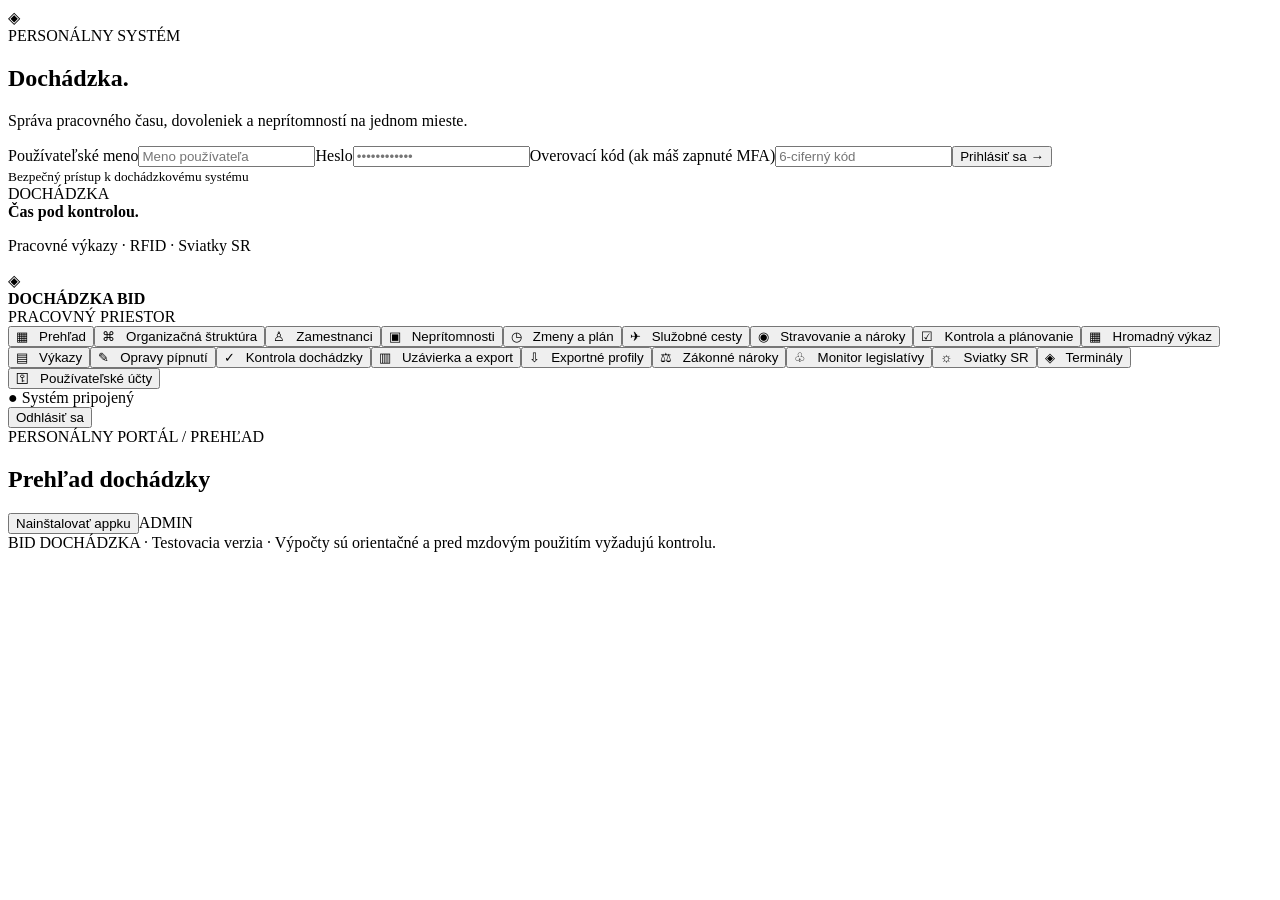
==== dochadzka/frontend/index.html @ 8f4ae2d2 "Add travel reimbursements and meal eligibility pages to BID navigation" ====
<!doctype html>
<html lang="sk"><head><meta charset="utf-8"><meta name="viewport" content="width=device-width, initial-scale=1"><title>BID · Dochádzka</title><link rel="manifest" href="/manifest.webmanifest"><meta name="theme-color" content="#112747"><meta name="apple-mobile-web-app-capable" content="yes"><meta name="apple-mobile-web-app-status-bar-style" content="default"><meta name="apple-mobile-web-app-title" content="Dochádzka"><link rel="apple-touch-icon" href="/assets/icon.svg"><link rel="stylesheet" href="/assets/style.css"></head>
<body><div id="toast" role="status"></div>
<section id="login" class="login-view"><div class="login-panel"><div class="logo">◈</div><div class="kicker">PERSONÁLNY SYSTÉM</div><h1>Dochádzka<span class="accent">.</span></h1><p>Správa pracovného času, dovoleniek a neprítomností na jednom mieste.</p><form id="loginForm"><label for="username">Používateľské meno</label><input id="username" autocomplete="username" required placeholder="Meno používateľa"><label for="password">Heslo</label><input id="password" type="password" autocomplete="current-password" required placeholder="••••••••••••"><label for="loginOtp">Overovací kód (ak máš zapnuté MFA)</label><input id="loginOtp" inputmode="numeric" autocomplete="one-time-code" maxlength="8" placeholder="6-ciferný kód"><button type="submit" class="primary">Prihlásiť sa →</button></form><small>Bezpečný prístup k dochádzkovému systému</small></div><div class="login-art"><div class="glass">DOCHÁDZKA<br><strong>Čas pod kontrolou.</strong><p>Pracovné výkazy · RFID · Sviatky SR</p><div class="orb"></div></div></div></section>
<div id="app" class="shell hidden"><aside class="sidebar"><div class="brand"><div class="brandicon">◈</div><strong>DOCHÁDZKA<span> BID</span></strong></div><div class="nav-caption">PRACOVNÝ PRIESTOR</div><nav><button data-view="dashboard" class="nav active">▦ &nbsp; Prehľad</button><button data-view="organization" class="nav">⌘ &nbsp; Organizačná štruktúra</button><button data-view="employees" class="nav">♙ &nbsp; Zamestnanci</button><button data-view="requests" class="nav">▣ &nbsp; Neprítomnosti</button><button data-view="shifts" class="nav">◷ &nbsp; Zmeny a plán</button><button data-view="travel" class="nav">✈ &nbsp; Služobné cesty</button><button data-view="meals" class="nav">◉ &nbsp; Stravovanie a nároky</button><button data-view="approvalCenter" class="nav">☑ &nbsp; Kontrola a plánovanie</button><button data-view="groupReport" class="nav">▦ &nbsp; Hromadný výkaz</button><button data-view="reports" class="nav">▤ &nbsp; Výkazy</button><button data-view="corrections" class="nav">✎ &nbsp; Opravy pípnutí</button><button data-view="quality" class="nav">✓ &nbsp; Kontrola dochádzky</button><button data-view="payroll" class="nav">▥ &nbsp; Uzávierka a export</button><button data-view="exports" class="nav">⇩ &nbsp; Exportné profily</button><button data-view="legal" class="nav">⚖ &nbsp; Zákonné nároky</button><button data-view="legalMonitor" class="nav">♧ &nbsp; Monitor legislatívy</button><button data-view="holidays" class="nav">☼ &nbsp; Sviatky SR</button><button data-view="terminal" class="nav">◈ &nbsp; Terminály</button><button data-view="accounts" class="nav">⚿ &nbsp; Používateľské účty</button></nav><div class="aside-bottom"><div class="online">● Systém pripojený</div><button id="logout" class="logout">Odhlásiť sa</button></div></aside>
<div class="main"><header><div><span class="kicker">PERSONÁLNY PORTÁL / <span id="breadcrumb">PREHĽAD</span></span><h2 id="pageTitle">Prehľad dochádzky</h2></div><div class="header-right"><span id="today"></span><button id="installApp" class="secondary hidden" type="button">Nainštalovať appku</button><span class="user" id="userBadge">ADMIN</span></div></header>
<div id="legalNoticeBanner" class="legal-notice-banner hidden" role="status"></div><div id="demoBanner" class="demo-banner hidden"></div><div id="storageWarning" class="storage-warning hidden" role="alert"></div><main id="content"></main><footer>BID DOCHÁDZKA · Testovacia verzia · Výpočty sú orientačné a pred mzdovým použitím vyžadujú kontrolu.</footer></div></div>
<script src="/assets/app.js"></script></body></html>
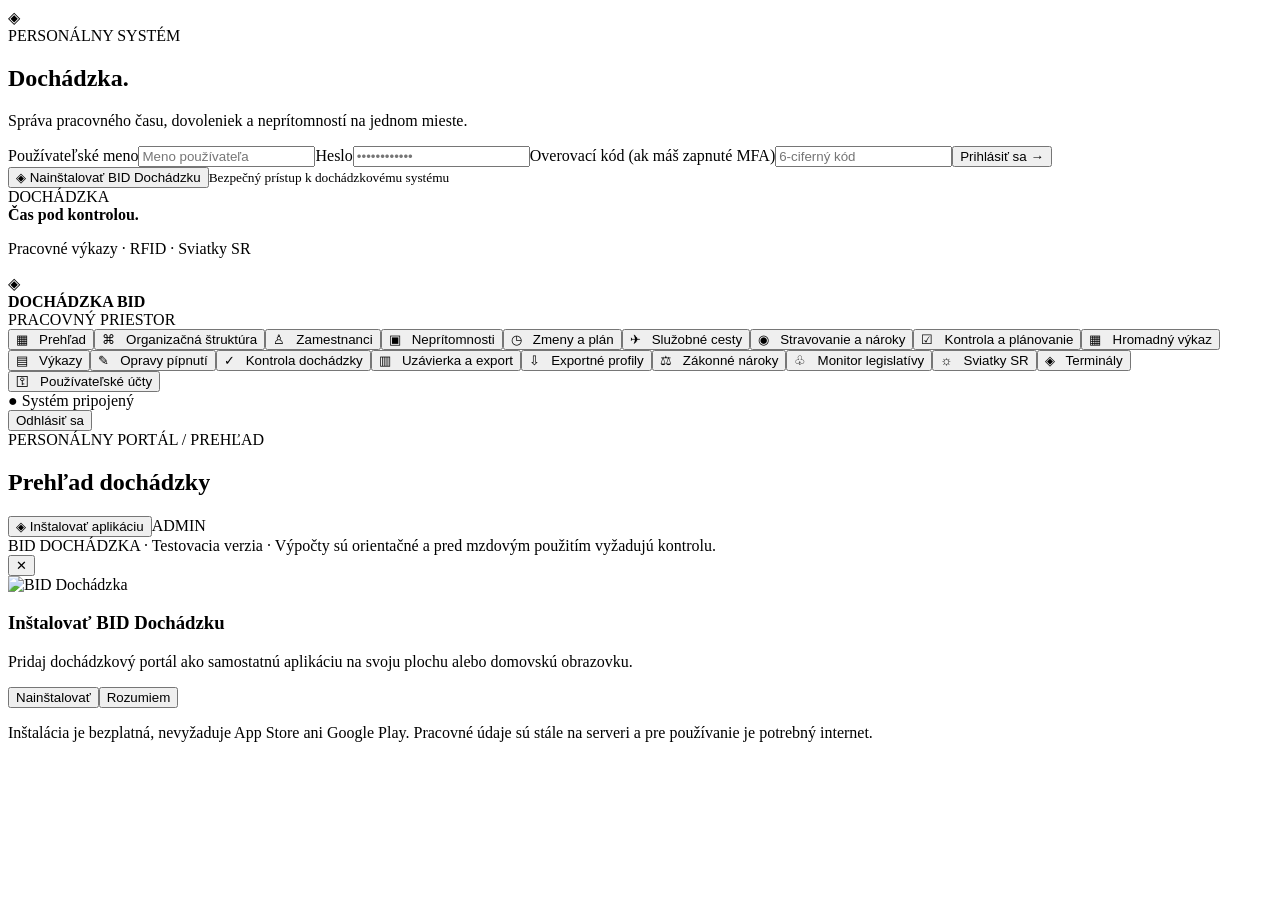
==== commit b726fdd0: "Expose install app action on login and dashboard with accessible cross-platform PWA guide" ====
--- a/dochadzka/frontend/index.html
+++ b/dochadzka/frontend/index.html
@@ -1,8 +1,8 @@
 <!doctype html>
-<html lang="sk"><head><meta charset="utf-8"><meta name="viewport" content="width=device-width, initial-scale=1"><title>BID · Dochádzka</title><link rel="manifest" href="/manifest.webmanifest"><meta name="theme-color" content="#112747"><meta name="apple-mobile-web-app-capable" content="yes"><meta name="apple-mobile-web-app-status-bar-style" content="default"><meta name="apple-mobile-web-app-title" content="Dochádzka"><link rel="apple-touch-icon" href="/assets/icon.svg"><link rel="stylesheet" href="/assets/style.css"></head>
+<html lang="sk"><head><meta charset="utf-8"><meta name="viewport" content="width=device-width, initial-scale=1"><title>BID · Dochádzka</title><link rel="manifest" href="/manifest.webmanifest"><meta name="theme-color" content="#112747"><meta name="apple-mobile-web-app-capable" content="yes"><meta name="apple-mobile-web-app-status-bar-style" content="default"><meta name="apple-mobile-web-app-title" content="Dochádzka"><link rel="apple-touch-icon" sizes="180x180" href="/pwa-icon-180.png"><meta name="application-name" content="BID Dochádzka"><meta name="mobile-web-app-capable" content="yes"><link rel="stylesheet" href="/assets/style.css"></head>
 <body><div id="toast" role="status"></div>
-<section id="login" class="login-view"><div class="login-panel"><div class="logo">◈</div><div class="kicker">PERSONÁLNY SYSTÉM</div><h1>Dochádzka<span class="accent">.</span></h1><p>Správa pracovného času, dovoleniek a neprítomností na jednom mieste.</p><form id="loginForm"><label for="username">Používateľské meno</label><input id="username" autocomplete="username" required placeholder="Meno používateľa"><label for="password">Heslo</label><input id="password" type="password" autocomplete="current-password" required placeholder="••••••••••••"><label for="loginOtp">Overovací kód (ak máš zapnuté MFA)</label><input id="loginOtp" inputmode="numeric" autocomplete="one-time-code" maxlength="8" placeholder="6-ciferný kód"><button type="submit" class="primary">Prihlásiť sa →</button></form><small>Bezpečný prístup k dochádzkovému systému</small></div><div class="login-art"><div class="glass">DOCHÁDZKA<br><strong>Čas pod kontrolou.</strong><p>Pracovné výkazy · RFID · Sviatky SR</p><div class="orb"></div></div></div></section>
+<section id="login" class="login-view"><div class="login-panel"><div class="logo">◈</div><div class="kicker">PERSONÁLNY SYSTÉM</div><h1>Dochádzka<span class="accent">.</span></h1><p>Správa pracovného času, dovoleniek a neprítomností na jednom mieste.</p><form id="loginForm"><label for="username">Používateľské meno</label><input id="username" autocomplete="username" required placeholder="Meno používateľa"><label for="password">Heslo</label><input id="password" type="password" autocomplete="current-password" required placeholder="••••••••••••"><label for="loginOtp">Overovací kód (ak máš zapnuté MFA)</label><input id="loginOtp" inputmode="numeric" autocomplete="one-time-code" maxlength="8" placeholder="6-ciferný kód"><button type="submit" class="primary">Prihlásiť sa →</button></form><button type="button" class="secondary bid-install-entry" data-install-app>◈ Nainštalovať BID Dochádzku</button><small>Bezpečný prístup k dochádzkovému systému</small></div><div class="login-art"><div class="glass">DOCHÁDZKA<br><strong>Čas pod kontrolou.</strong><p>Pracovné výkazy · RFID · Sviatky SR</p><div class="orb"></div></div></div></section>
 <div id="app" class="shell hidden"><aside class="sidebar"><div class="brand"><div class="brandicon">◈</div><strong>DOCHÁDZKA<span> BID</span></strong></div><div class="nav-caption">PRACOVNÝ PRIESTOR</div><nav><button data-view="dashboard" class="nav active">▦ &nbsp; Prehľad</button><button data-view="organization" class="nav">⌘ &nbsp; Organizačná štruktúra</button><button data-view="employees" class="nav">♙ &nbsp; Zamestnanci</button><button data-view="requests" class="nav">▣ &nbsp; Neprítomnosti</button><button data-view="shifts" class="nav">◷ &nbsp; Zmeny a plán</button><button data-view="travel" class="nav">✈ &nbsp; Služobné cesty</button><button data-view="meals" class="nav">◉ &nbsp; Stravovanie a nároky</button><button data-view="approvalCenter" class="nav">☑ &nbsp; Kontrola a plánovanie</button><button data-view="groupReport" class="nav">▦ &nbsp; Hromadný výkaz</button><button data-view="reports" class="nav">▤ &nbsp; Výkazy</button><button data-view="corrections" class="nav">✎ &nbsp; Opravy pípnutí</button><button data-view="quality" class="nav">✓ &nbsp; Kontrola dochádzky</button><button data-view="payroll" class="nav">▥ &nbsp; Uzávierka a export</button><button data-view="exports" class="nav">⇩ &nbsp; Exportné profily</button><button data-view="legal" class="nav">⚖ &nbsp; Zákonné nároky</button><button data-view="legalMonitor" class="nav">♧ &nbsp; Monitor legislatívy</button><button data-view="holidays" class="nav">☼ &nbsp; Sviatky SR</button><button data-view="terminal" class="nav">◈ &nbsp; Terminály</button><button data-view="accounts" class="nav">⚿ &nbsp; Používateľské účty</button></nav><div class="aside-bottom"><div class="online">● Systém pripojený</div><button id="logout" class="logout">Odhlásiť sa</button></div></aside>
-<div class="main"><header><div><span class="kicker">PERSONÁLNY PORTÁL / <span id="breadcrumb">PREHĽAD</span></span><h2 id="pageTitle">Prehľad dochádzky</h2></div><div class="header-right"><span id="today"></span><button id="installApp" class="secondary hidden" type="button">Nainštalovať appku</button><span class="user" id="userBadge">ADMIN</span></div></header>
+<div class="main"><header><div><span class="kicker">PERSONÁLNY PORTÁL / <span id="breadcrumb">PREHĽAD</span></span><h2 id="pageTitle">Prehľad dochádzky</h2></div><div class="header-right"><span id="today"></span><button id="installApp" class="secondary" type="button" data-install-app>◈ Inštalovať aplikáciu</button><span class="user" id="userBadge">ADMIN</span></div></header>
 <div id="legalNoticeBanner" class="legal-notice-banner hidden" role="status"></div><div id="demoBanner" class="demo-banner hidden"></div><div id="storageWarning" class="storage-warning hidden" role="alert"></div><main id="content"></main><footer>BID DOCHÁDZKA · Testovacia verzia · Výpočty sú orientačné a pred mzdovým použitím vyžadujú kontrolu.</footer></div></div>
-<script src="/assets/app.js"></script></body></html>+<div id="pwaInstallModal" class="pwa-install-modal hidden" role="dialog" aria-modal="true" aria-labelledby="pwaInstallTitle"><div class="pwa-install-panel"><button id="pwaInstallClose" class="secondary pwa-install-close" type="button">✕</button><div class="pwa-install-icon"><img src="/pwa-icon-192.png" width="70" height="70" alt="BID Dochádzka"></div><h3 id="pwaInstallTitle">Inštalovať BID Dochádzku</h3><p id="pwaInstallMessage">Pridaj dochádzkový portál ako samostatnú aplikáciu na svoju plochu alebo domovskú obrazovku.</p><ol id="pwaInstallSteps"></ol><div class="pwa-install-actions"><button id="pwaNativeInstall" type="button" class="primary hidden">Nainštalovať</button><button id="pwaInstallDone" class="secondary" type="button">Rozumiem</button></div><p class="subtle">Inštalácia je bezplatná, nevyžaduje App Store ani Google Play. Pracovné údaje sú stále na serveri a pre používanie je potrebný internet.</p></div></div><script src="/assets/app.js"></script></body></html>
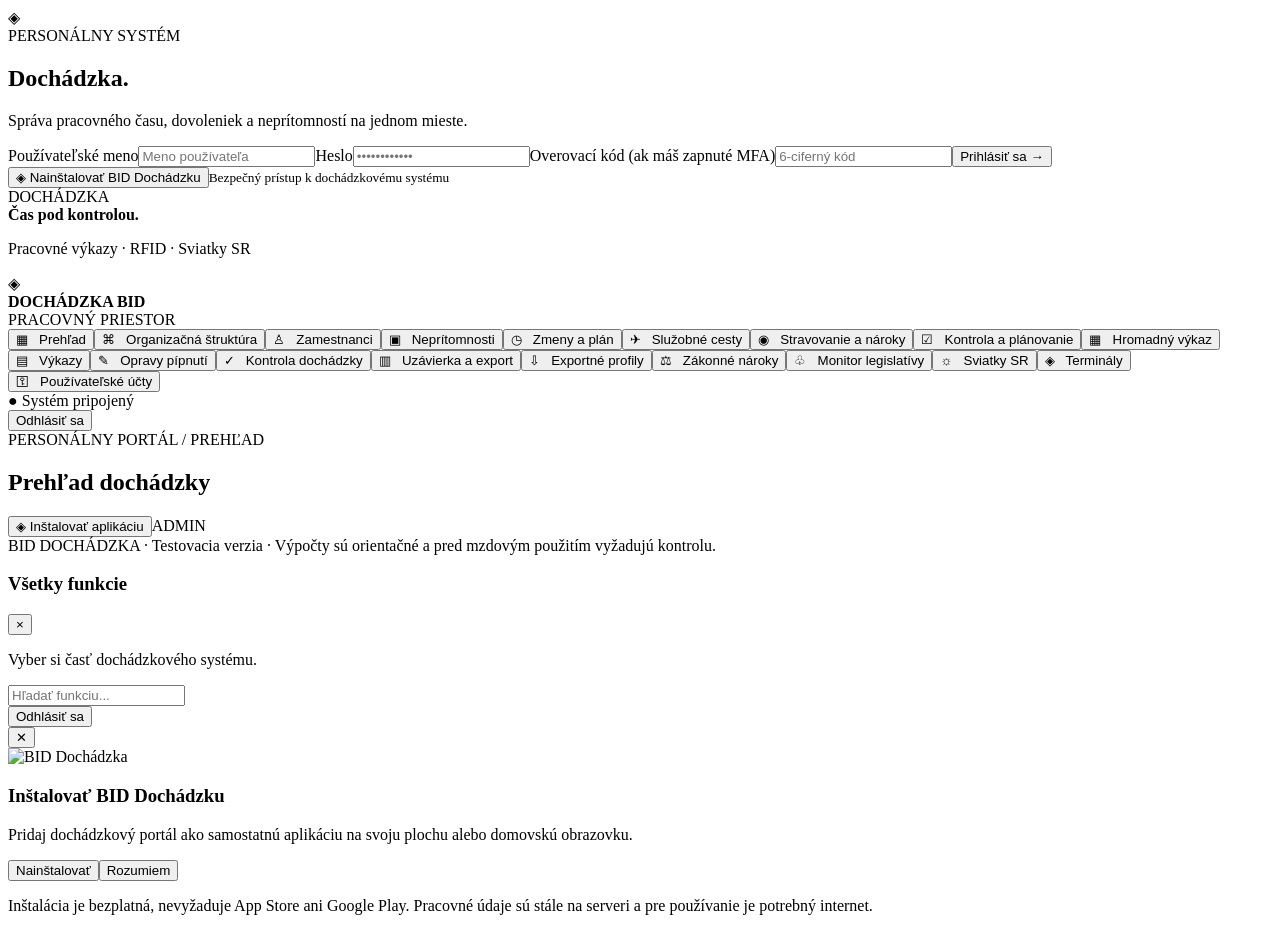
==== commit 74bfd802: "Use dedicated mobile app shell on phone" ====
--- a/dochadzka/frontend/index.html
+++ b/dochadzka/frontend/index.html
@@ -1,8 +1,8 @@
 <!doctype html>
-<html lang="sk"><head><meta charset="utf-8"><meta name="viewport" content="width=device-width, initial-scale=1"><title>BID · Dochádzka</title><link rel="manifest" href="/manifest.webmanifest"><meta name="theme-color" content="#112747"><meta name="apple-mobile-web-app-capable" content="yes"><meta name="apple-mobile-web-app-status-bar-style" content="default"><meta name="apple-mobile-web-app-title" content="Dochádzka"><link rel="apple-touch-icon" sizes="180x180" href="/pwa-icon-180.png"><meta name="application-name" content="BID Dochádzka"><meta name="mobile-web-app-capable" content="yes"><link rel="stylesheet" href="/assets/style.css"></head>
+<html lang="sk"><head><meta charset="utf-8"><meta name="viewport" content="width=device-width, initial-scale=1"><title>BID · Dochádzka</title><link rel="manifest" href="/manifest.webmanifest"><meta name="theme-color" content="#112747"><meta name="apple-mobile-web-app-capable" content="yes"><meta name="apple-mobile-web-app-status-bar-style" content="default"><meta name="apple-mobile-web-app-title" content="Dochádzka"><link rel="apple-touch-icon" sizes="180x180" href="/pwa-icon-180.png"><meta name="application-name" content="BID Dochádzka"><meta name="mobile-web-app-capable" content="yes"><link rel="stylesheet" href="/assets/style.css?v=20261128b"><link rel="stylesheet" href="/assets/mobile.css?v=20261128b"></head>
 <body><div id="toast" role="status"></div>
 <section id="login" class="login-view"><div class="login-panel"><div class="logo">◈</div><div class="kicker">PERSONÁLNY SYSTÉM</div><h1>Dochádzka<span class="accent">.</span></h1><p>Správa pracovného času, dovoleniek a neprítomností na jednom mieste.</p><form id="loginForm"><label for="username">Používateľské meno</label><input id="username" autocomplete="username" required placeholder="Meno používateľa"><label for="password">Heslo</label><input id="password" type="password" autocomplete="current-password" required placeholder="••••••••••••"><label for="loginOtp">Overovací kód (ak máš zapnuté MFA)</label><input id="loginOtp" inputmode="numeric" autocomplete="one-time-code" maxlength="8" placeholder="6-ciferný kód"><button type="submit" class="primary">Prihlásiť sa →</button></form><button type="button" class="secondary bid-install-entry" data-install-app>◈ Nainštalovať BID Dochádzku</button><small>Bezpečný prístup k dochádzkovému systému</small></div><div class="login-art"><div class="glass">DOCHÁDZKA<br><strong>Čas pod kontrolou.</strong><p>Pracovné výkazy · RFID · Sviatky SR</p><div class="orb"></div></div></div></section>
 <div id="app" class="shell hidden"><aside class="sidebar"><div class="brand"><div class="brandicon">◈</div><strong>DOCHÁDZKA<span> BID</span></strong></div><div class="nav-caption">PRACOVNÝ PRIESTOR</div><nav><button data-view="dashboard" class="nav active">▦ &nbsp; Prehľad</button><button data-view="organization" class="nav">⌘ &nbsp; Organizačná štruktúra</button><button data-view="employees" class="nav">♙ &nbsp; Zamestnanci</button><button data-view="requests" class="nav">▣ &nbsp; Neprítomnosti</button><button data-view="shifts" class="nav">◷ &nbsp; Zmeny a plán</button><button data-view="travel" class="nav">✈ &nbsp; Služobné cesty</button><button data-view="meals" class="nav">◉ &nbsp; Stravovanie a nároky</button><button data-view="approvalCenter" class="nav">☑ &nbsp; Kontrola a plánovanie</button><button data-view="groupReport" class="nav">▦ &nbsp; Hromadný výkaz</button><button data-view="reports" class="nav">▤ &nbsp; Výkazy</button><button data-view="corrections" class="nav">✎ &nbsp; Opravy pípnutí</button><button data-view="quality" class="nav">✓ &nbsp; Kontrola dochádzky</button><button data-view="payroll" class="nav">▥ &nbsp; Uzávierka a export</button><button data-view="exports" class="nav">⇩ &nbsp; Exportné profily</button><button data-view="legal" class="nav">⚖ &nbsp; Zákonné nároky</button><button data-view="legalMonitor" class="nav">♧ &nbsp; Monitor legislatívy</button><button data-view="holidays" class="nav">☼ &nbsp; Sviatky SR</button><button data-view="terminal" class="nav">◈ &nbsp; Terminály</button><button data-view="accounts" class="nav">⚿ &nbsp; Používateľské účty</button></nav><div class="aside-bottom"><div class="online">● Systém pripojený</div><button id="logout" class="logout">Odhlásiť sa</button></div></aside>
 <div class="main"><header><div><span class="kicker">PERSONÁLNY PORTÁL / <span id="breadcrumb">PREHĽAD</span></span><h2 id="pageTitle">Prehľad dochádzky</h2></div><div class="header-right"><span id="today"></span><button id="installApp" class="secondary" type="button" data-install-app>◈ Inštalovať aplikáciu</button><span class="user" id="userBadge">ADMIN</span></div></header>
-<div id="legalNoticeBanner" class="legal-notice-banner hidden" role="status"></div><div id="demoBanner" class="demo-banner hidden"></div><div id="storageWarning" class="storage-warning hidden" role="alert"></div><main id="content"></main><footer>BID DOCHÁDZKA · Testovacia verzia · Výpočty sú orientačné a pred mzdovým použitím vyžadujú kontrolu.</footer></div></div>
-<div id="pwaInstallModal" class="pwa-install-modal hidden" role="dialog" aria-modal="true" aria-labelledby="pwaInstallTitle"><div class="pwa-install-panel"><button id="pwaInstallClose" class="secondary pwa-install-close" type="button">✕</button><div class="pwa-install-icon"><img src="/pwa-icon-192.png" width="70" height="70" alt="BID Dochádzka"></div><h3 id="pwaInstallTitle">Inštalovať BID Dochádzku</h3><p id="pwaInstallMessage">Pridaj dochádzkový portál ako samostatnú aplikáciu na svoju plochu alebo domovskú obrazovku.</p><ol id="pwaInstallSteps"></ol><div class="pwa-install-actions"><button id="pwaNativeInstall" type="button" class="primary hidden">Nainštalovať</button><button id="pwaInstallDone" class="secondary" type="button">Rozumiem</button></div><p class="subtle">Inštalácia je bezplatná, nevyžaduje App Store ani Google Play. Pracovné údaje sú stále na serveri a pre používanie je potrebný internet.</p></div></div><script src="/assets/app.js"></script></body></html>+<div id="legalNoticeBanner" class="legal-notice-banner hidden" role="status"></div><div id="demoBanner" class="demo-banner hidden"></div><div id="storageWarning" class="storage-warning hidden" role="alert"></div><main id="content"></main><footer>BID DOCHÁDZKA · Testovacia verzia · Výpočty sú orientačné a pred mzdovým použitím vyžadujú kontrolu.</footer></div><nav id="mobileBottomNav" class="mobile-bottom-nav" aria-label="Mobilná navigácia"></nav><div id="mobileMoreOverlay" class="mobile-more-overlay hidden" role="dialog" aria-modal="true" aria-label="Všetky funkcie dochádzky"><section class="mobile-more-panel"><div class="mobile-more-heading"><h3>Všetky funkcie</h3><button type="button" class="mobile-more-close" id="mobileMoreClose" aria-label="Zavrieť menu">×</button></div><p class="mobile-more-description">Vyber si časť dochádzkového systému.</p><input type="search" class="mobile-more-search" id="mobileMoreSearch" placeholder="Hľadať funkciu..." aria-label="Hľadať funkciu"><div id="mobileMoreList" class="mobile-more-list"></div><div class="mobile-more-actions"><button type="button" class="mobile-logout" id="mobileLogout">Odhlásiť sa</button></div></section></div></div>
+<div id="pwaInstallModal" class="pwa-install-modal hidden" role="dialog" aria-modal="true" aria-labelledby="pwaInstallTitle"><div class="pwa-install-panel"><button id="pwaInstallClose" class="secondary pwa-install-close" type="button">✕</button><div class="pwa-install-icon"><img src="/pwa-icon-192.png" width="70" height="70" alt="BID Dochádzka"></div><h3 id="pwaInstallTitle">Inštalovať BID Dochádzku</h3><p id="pwaInstallMessage">Pridaj dochádzkový portál ako samostatnú aplikáciu na svoju plochu alebo domovskú obrazovku.</p><ol id="pwaInstallSteps"></ol><div class="pwa-install-actions"><button id="pwaNativeInstall" type="button" class="primary hidden">Nainštalovať</button><button id="pwaInstallDone" class="secondary" type="button">Rozumiem</button></div><p class="subtle">Inštalácia je bezplatná, nevyžaduje App Store ani Google Play. Pracovné údaje sú stále na serveri a pre používanie je potrebný internet.</p></div></div><script src="/assets/app.js?v=20261128b"></script><script src="/assets/mobile-ui.js?v=20261128b"></script></body></html>
